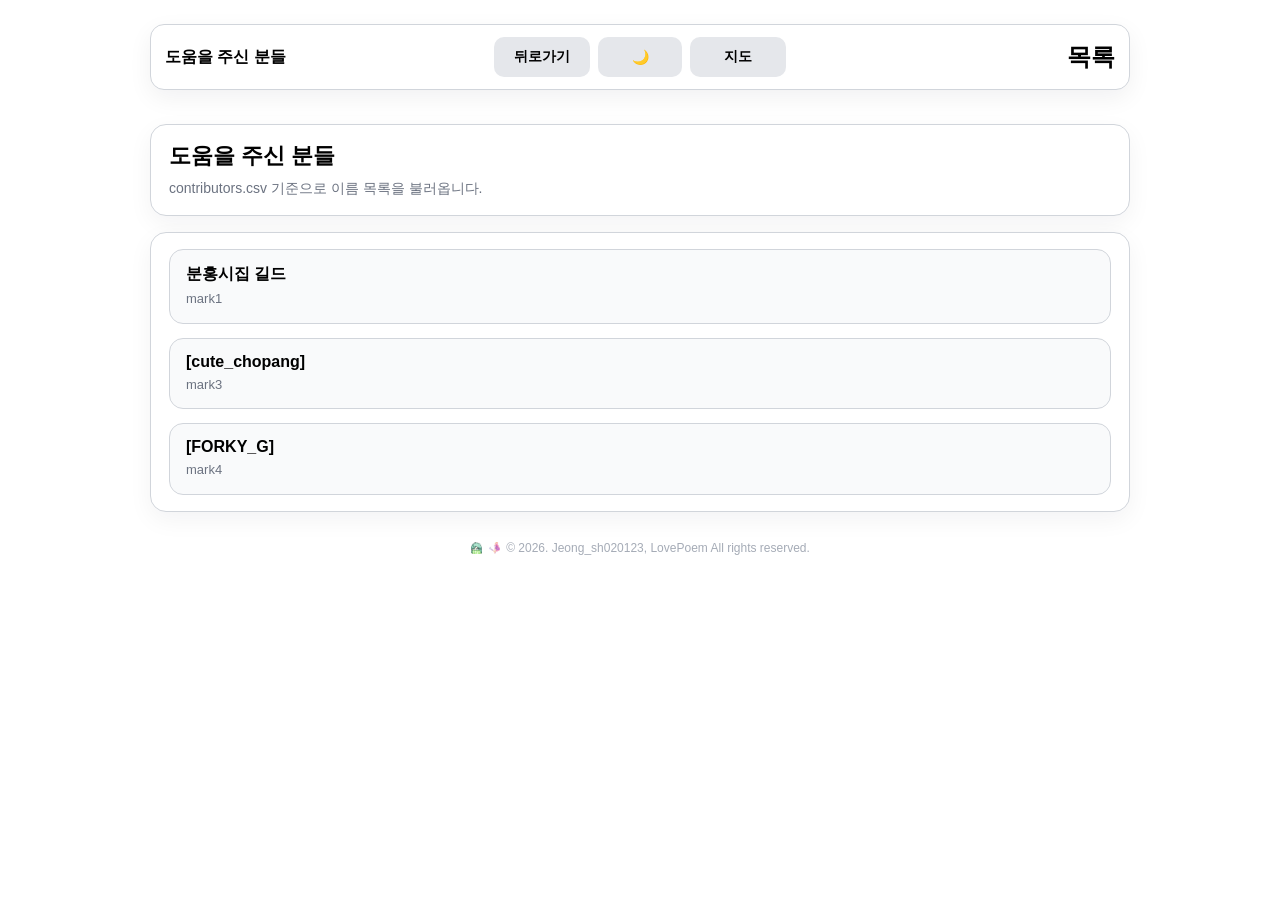
==== contributors.html @ 5dec12ad "test" ====
<!DOCTYPE html>
<html lang="ko">
<head>
  <meta charset="UTF-8" />
  <meta name="viewport" content="width=device-width, initial-scale=1.0" />
  <title>도움을 주신 분들</title>

  <script>
    (function () {
      const savedTheme = localStorage.getItem("sharedDarkMode");
      if (savedTheme === "dark") {
        document.documentElement.classList.add("dark");
      }
    })();
  </script>

  <link rel="stylesheet" href="style.css" />
</head>
<body>
  <div class="sticky-area">
    <div class="top-bar">
      <div class="left">도움을 주신 분들</div>

      <div class="top-center">
        <button class="top-btn nav-btn" type="button" onclick="goBack()">뒤로가기</button>
        <button id="darkBtn" class="top-btn" type="button">🌙</button>
        <button
          class="top-btn nav-btn"
          type="button"
          onclick="window.open('https://forky-g.github.io/HANWOL-WEBMAP/', '_blank')"
        >
          지도
        </button>
      </div>

      <div class="right">목록</div>
    </div>
  </div>

  <div class="subpage-shell">
    <div class="subpage-title-box">
      <div class="subpage-title">도움을 주신 분들</div>
      <div class="subpage-desc">contributors.csv 기준으로 이름 목록을 불러옵니다.</div>
    </div>

    <div class="section-box">
      <div id="contributorList" class="link-list">
        <div class="link-card">
          <div class="link-card-title">불러오는 중...</div>
        </div>
      </div>
    </div>
  </div>

  <div class="page-credit">
    <img src="mark1.png" class="credit-logo" alt="" />
    <img src="mark2.png" class="credit-logo" alt="" />
    <span>© 2026. Jeong_sh020123, LovePoem All rights reserved.</span>
  </div>

  <script src="contributors.js"></script>
</body>
</html>
---- style.css ----
body {
  text-align: center;
  font-family: Arial, sans-serif;
  margin: 24px;
  background: #ffffff;
  color: #000000;
}

.sticky-area {
  position: sticky;
  top: 0;
  z-index: 1000;
  max-width: 980px;
  margin: 0 auto 16px;
  background: #ffffff;
  padding-bottom: 8px;
}

.top-bar {
  display: flex;
  justify-content: space-between;
  align-items: center;
  max-width: 980px;
  margin: 0 auto 10px;
  padding: 12px 14px;
  gap: 12px;
  border: 1px solid #d1d5db;
  border-radius: 14px;
  box-sizing: border-box;
  background: #ffffff;
  box-shadow: 0 8px 24px rgba(15, 23, 42, 0.06);
}

.left {
  text-align: left;
  flex: 1;
  min-width: 0;
  font-size: 16px;
  font-weight: bold;
}

.right {
  text-align: right;
  flex: 1;
  min-width: 0;
  font-size: 24px;
  font-weight: bold;
}

.top-center {
  display: flex;
  gap: 8px;
  justify-content: center;
  flex-shrink: 0;
}

.top-btn,
.action-btn {
  min-width: 84px;
  height: 40px;
  padding: 0 14px;
  border: none;
  border-radius: 10px;
  background: #e5e7eb;
  cursor: pointer;
  font-size: 14px;
  font-weight: bold;
  transition: 0.15s;
}

.top-btn:hover,
.action-btn:hover {
  background: #d1d5db;
}

.nav-btn {
  min-width: 96px;
}

.need-box,
.section-box,
.footer-links-box,
.subpage-title-box {
  width: 100%;
  max-width: 980px;
  margin: 0 auto 16px;
  padding: 16px 18px;
  border: 1px solid #d1d5db;
  border-radius: 16px;
  box-sizing: border-box;
  background: #ffffff;
  box-shadow: 0 8px 24px rgba(15, 23, 42, 0.05);
}

.need-box {
  margin-bottom: 10px;
}

.section-title {
  font-size: 18px;
  font-weight: bold;
  text-align: left;
}

.need-inner {
  display: flex;
  align-items: center;
  justify-content: center;
  gap: 16px;
}

.need-left {
  font-size: 18px;
  font-weight: bold;
}

.need-right {
  flex-shrink: 0;
}

#needSelect {
  min-width: 180px;
  height: 40px;
  padding: 0 10px;
  font-size: 15px;
  border: 1px solid #cbd5e1;
  border-radius: 10px;
  background: #ffffff;
  color: inherit;
}

.section-header {
  display: flex;
  justify-content: space-between;
  align-items: center;
  margin-bottom: 12px;
}

.collapsible-header {
  cursor: pointer;
  user-select: none;
}

.collapse-icon {
  width: 18px;
  text-align: center;
  font-size: 18px;
  font-weight: bold;
  color: #6b7280;
}

#groupsContent.collapsed {
  display: none;
}

.groups-container {
  width: 100%;
  margin: 0 auto;
}

.group-row {
  display: flex;
  align-items: flex-start;
  gap: 16px;
  padding: 18px 0;
  border-bottom: 1px solid #d1d5db;
}

.group-row:first-child {
  border-top: 1px solid #d1d5db;
}

.group-title {
  width: 96px;
  min-width: 96px;
  display: flex;
  flex-direction: column;
  align-items: flex-end;
  text-align: right;
  padding-top: 20px;
  font-size: 16px;
}

.group-name {
  font-weight: bold;
}

.group-score {
  margin-top: 4px;
  font-size: 12px;
  color: #9ca3af;
}

.group-items {
  display: grid;
  grid-template-columns: repeat(5, 1fr);
  gap: 12px;
  flex: 1;
}

.item {
  text-align: center;
}

.item-card {
  border: 1px solid #d1d5db;
  border-radius: 14px;
  padding: 10px;
  background: #ffffff;
  transition: 0.12s;
}

.item-card.selected {
  border-color: #ef4444;
  box-shadow: inset 0 0 0 1px #ef4444;
}

.empty-card {
  border-color: transparent;
  background: transparent;
  box-shadow: none;
}

.image-box {
  position: relative;
  width: 80px;
  height: 80px;
  margin: 0 auto;
  border-radius: 10px;
  overflow: hidden;
  background: #ffffff;
  -webkit-touch-callout: none;
  -webkit-user-select: none;
  user-select: none;
  touch-action: manipulation;
}

.image-box img {
  display: block;
  width: 100%;
  height: 100%;
  object-fit: contain;
  cursor: pointer;
  border-radius: 10px;
  user-select: none;
  -webkit-user-drag: none;
  -webkit-touch-callout: none;
  pointer-events: none;
}

.image-box::after {
  content: "";
  position: absolute;
  inset: 0;
  pointer-events: none;
  box-sizing: border-box;
  border: 2px solid #d1d5db;
  border-radius: 10px;
}

.image-box.selected::after {
  border-color: #ef4444;
}

.label {
  margin-top: 6px;
  font-size: 14px;
  line-height: 1.3;
  word-break: keep-all;
  min-height: 36px;
  transition: 0.1s;
}

.selected-item .label {
  font-weight: bold;
  color: #dc2626;
}

.empty {
  width: 80px;
  height: 80px;
  margin: 0 auto;
}

.action-row {
  display: flex;
  justify-content: center;
  margin: 16px auto 0;
}

.reset-button {
  min-width: 120px;
}

.credit {
  position: fixed;
  right: 14px;
  bottom: 10px;
  display: inline-flex;
  align-items: center;
  gap: 6px;
  font-size: 12px;
  line-height: 1;
  color: #9ca3af;
  opacity: 0.85;
  pointer-events: none;
  z-index: 9999;
}

.credit-logo {
  width: 12px;
  height: 12px;
  object-fit: contain;
}

.footer-links-box {
  margin: 20px auto 72px;
}

.footer-links-title {
  font-size: 18px;
  font-weight: bold;
  text-align: left;
  margin-bottom: 12px;
}

.footer-links-list {
  display: grid;
  grid-template-columns: repeat(2, minmax(0, 1fr));
  gap: 12px;
}

.footer-link-card {
  display: flex;
  flex-direction: column;
  align-items: flex-start;
  gap: 6px;
  padding: 14px 16px;
  border: 1px solid #d1d5db;
  border-radius: 14px;
  background: #f9fafb;
  text-decoration: none;
  color: inherit;
  transition: 0.15s;
  box-sizing: border-box;
}

.footer-link-card:hover {
  background: #f3f4f6;
  border-color: #cbd5e1;
}

.footer-link-name {
  font-size: 15px;
  font-weight: bold;
}

.footer-link-desc {
  font-size: 13px;
  color: #6b7280;
  line-height: 1.4;
  text-align: left;
}

.subpage-shell {
  max-width: 980px;
  margin: 0 auto;
}

.subpage-title-box {
  text-align: left;
}

.subpage-title {
  font-size: 22px;
  font-weight: bold;
  margin-bottom: 6px;
}

.subpage-desc {
  font-size: 14px;
  line-height: 1.6;
  color: #6b7280;
}

.link-list {
  display: grid;
  gap: 14px;
}

.link-card {
  padding: 14px 16px;
  border: 1px solid #d1d5db;
  border-radius: 14px;
  background: #f9fafb;
  text-align: left;
}

.link-card-title {
  font-size: 16px;
  font-weight: bold;
  margin-bottom: 4px;
}

.link-card-sub {
  font-size: 13px;
  color: #6b7280;
  line-height: 1.5;
}

.update-version {
  font-size: 20px;
  font-weight: bold;
  text-align: left;
  margin-top: 22px;
  margin-bottom: 10px;
}

.update-version:first-child {
  margin-top: 0;
}

.update-items {
  display: grid;
  gap: 10px;
}

.update-item {
  padding: 12px 14px;
  border: 1px solid #d1d5db;
  border-radius: 12px;
  background: #f9fafb;
  text-align: left;
  font-size: 14px;
  line-height: 1.6;
}

.page-credit {
  max-width: 980px;
  margin: 20px auto 0;
  padding: 10px 0 4px;
  display: flex;
  justify-content: center;
  align-items: center;
  gap: 6px;
  font-size: 12px;
  line-height: 1;
  color: #9ca3af;
  opacity: 0.9;
}

.page-credit .credit-logo {
  width: 12px;
  height: 12px;
  object-fit: contain;
}

@media (hover: hover) and (pointer: fine) {
  .image-box:hover::after {
    border-color: #ff9999;
  }

  .dark body .image-box:hover::after {
    border-color: #f87171;
  }
}

.image-box:active::after {
  border-color: #ff9999;
}

.dark body .image-box:active::after {
  border-color: #f87171;
}

.dark body {
  background: #111827;
  color: #f9fafb;
}

.dark body .sticky-area {
  background: #111827;
}

.dark body .top-bar,
.dark body .need-box,
.dark body .section-box,
.dark body .footer-links-box,
.dark body .subpage-title-box {
  background: #1f2937;
  border-color: #374151;
}

.dark body .group-row {
  border-bottom-color: #374151;
}

.dark body .group-row:first-child {
  border-top-color: #374151;
}

.dark body .group-score,
.dark body .collapse-icon,
.dark body .credit,
.dark body .footer-link-desc,
.dark body .subpage-desc,
.dark body .link-card-sub,
.dark body .page-credit {
  color: #9ca3af;
}

.dark body .top-btn,
.dark body .action-btn {
  background: #374151;
  color: #f9fafb;
}

.dark body .top-btn:hover,
.dark body .action-btn:hover {
  background: #4b5563;
}

.dark body #needSelect {
  background: #111827;
  color: #f9fafb;
  border-color: #374151;
}

.dark body .item-card,
.dark body .link-card,
.dark body .update-item {
  background: #1f2937;
  border-color: #374151;
}

.dark body .item-card.selected {
  border-color: #ef4444;
}

.dark body .image-box {
  background: #111827;
}

.dark body .image-box::after {
  border-color: #374151;
}

.dark body .image-box.selected::after {
  border-color: #ef4444;
}

.dark body .footer-link-card {
  background: #111827;
  border-color: #374151;
  color: #f9fafb;
}

.dark body .footer-link-card:hover {
  background: #18212f;
  border-color: #4b5563;
}

@media (max-width: 768px) {
  body {
    margin: 12px;
    padding-bottom: 36px;
  }

  .sticky-area {
    margin-bottom: 12px;
  }

  .top-bar {
    flex-direction: column;
    align-items: stretch;
    gap: 10px;
  }

  .left,
  .right {
    text-align: center;
  }

  .top-center {
    flex-wrap: wrap;
  }

  .top-btn {
    width: 96px;
    flex: 0 0 auto;
  }

  .right {
    font-size: 20px;
  }

  .group-row {
    flex-direction: column;
    gap: 10px;
  }

  .group-title {
    width: 100%;
    min-width: 0;
    flex-direction: row;
    justify-content: space-between;
    align-items: center;
    text-align: left;
    padding-top: 0;
  }

  .group-items {
    grid-template-columns: repeat(3, 1fr);
  }

  .footer-links-list {
    grid-template-columns: 1fr;
  }
}

@media (max-width: 480px) {
  .need-inner {
    flex-direction: column;
    gap: 10px;
  }

  .need-right,
  #needSelect {
    width: 100%;
    min-width: 0;
  }

  .group-items {
    grid-template-columns: repeat(2, 1fr);
  }

  .image-box {
    width: 72px;
    height: 72px;
  }

  .label {
    min-height: 32px;
    font-size: 12px;
  }
}
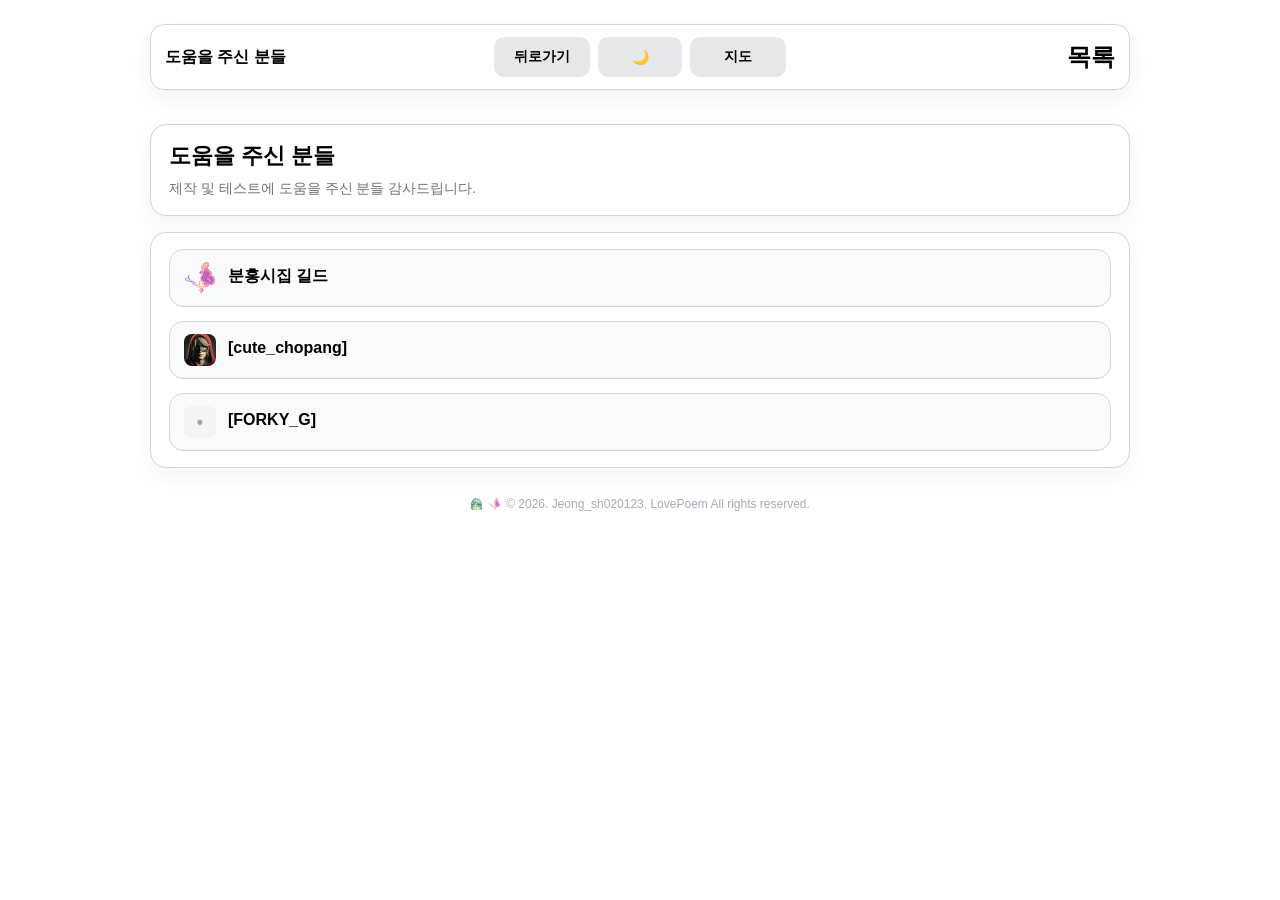
==== commit 025a629d: "test2" ====
--- a/contributors.html
+++ b/contributors.html
@@ -40,7 +40,7 @@
   <div class="subpage-shell">
     <div class="subpage-title-box">
       <div class="subpage-title">도움을 주신 분들</div>
-      <div class="subpage-desc">contributors.csv 기준으로 이름 목록을 불러옵니다.</div>
+      <div class="subpage-desc">제작 및 테스트에 도움을 주신 분들 감사드립니다.</div>
     </div>
 
     <div class="section-box">
--- a/style.css
+++ b/style.css
@@ -643,4 +643,46 @@
     min-height: 32px;
     font-size: 12px;
   }
+}
+
+.contributor-card {
+  padding: 12px 14px;
+}
+
+.contributor-row {
+  display: flex;
+  align-items: center;
+  gap: 12px;
+}
+
+.contributor-mark {
+  width: 32px;
+  height: 32px;
+  object-fit: contain;
+  flex-shrink: 0;
+  border-radius: 8px;
+}
+
+.contributor-mark-fallback {
+  width: 32px;
+  height: 32px;
+  flex-shrink: 0;
+  border-radius: 8px;
+  display: flex;
+  align-items: center;
+  justify-content: center;
+  background: #f3f4f6;
+  color: #9ca3af;
+  font-size: 18px;
+  font-weight: bold;
+}
+
+.contributor-text {
+  min-width: 0;
+  text-align: left;
+}
+
+.dark body .contributor-mark-fallback {
+  background: #374151;
+  color: #d1d5db;
 }
